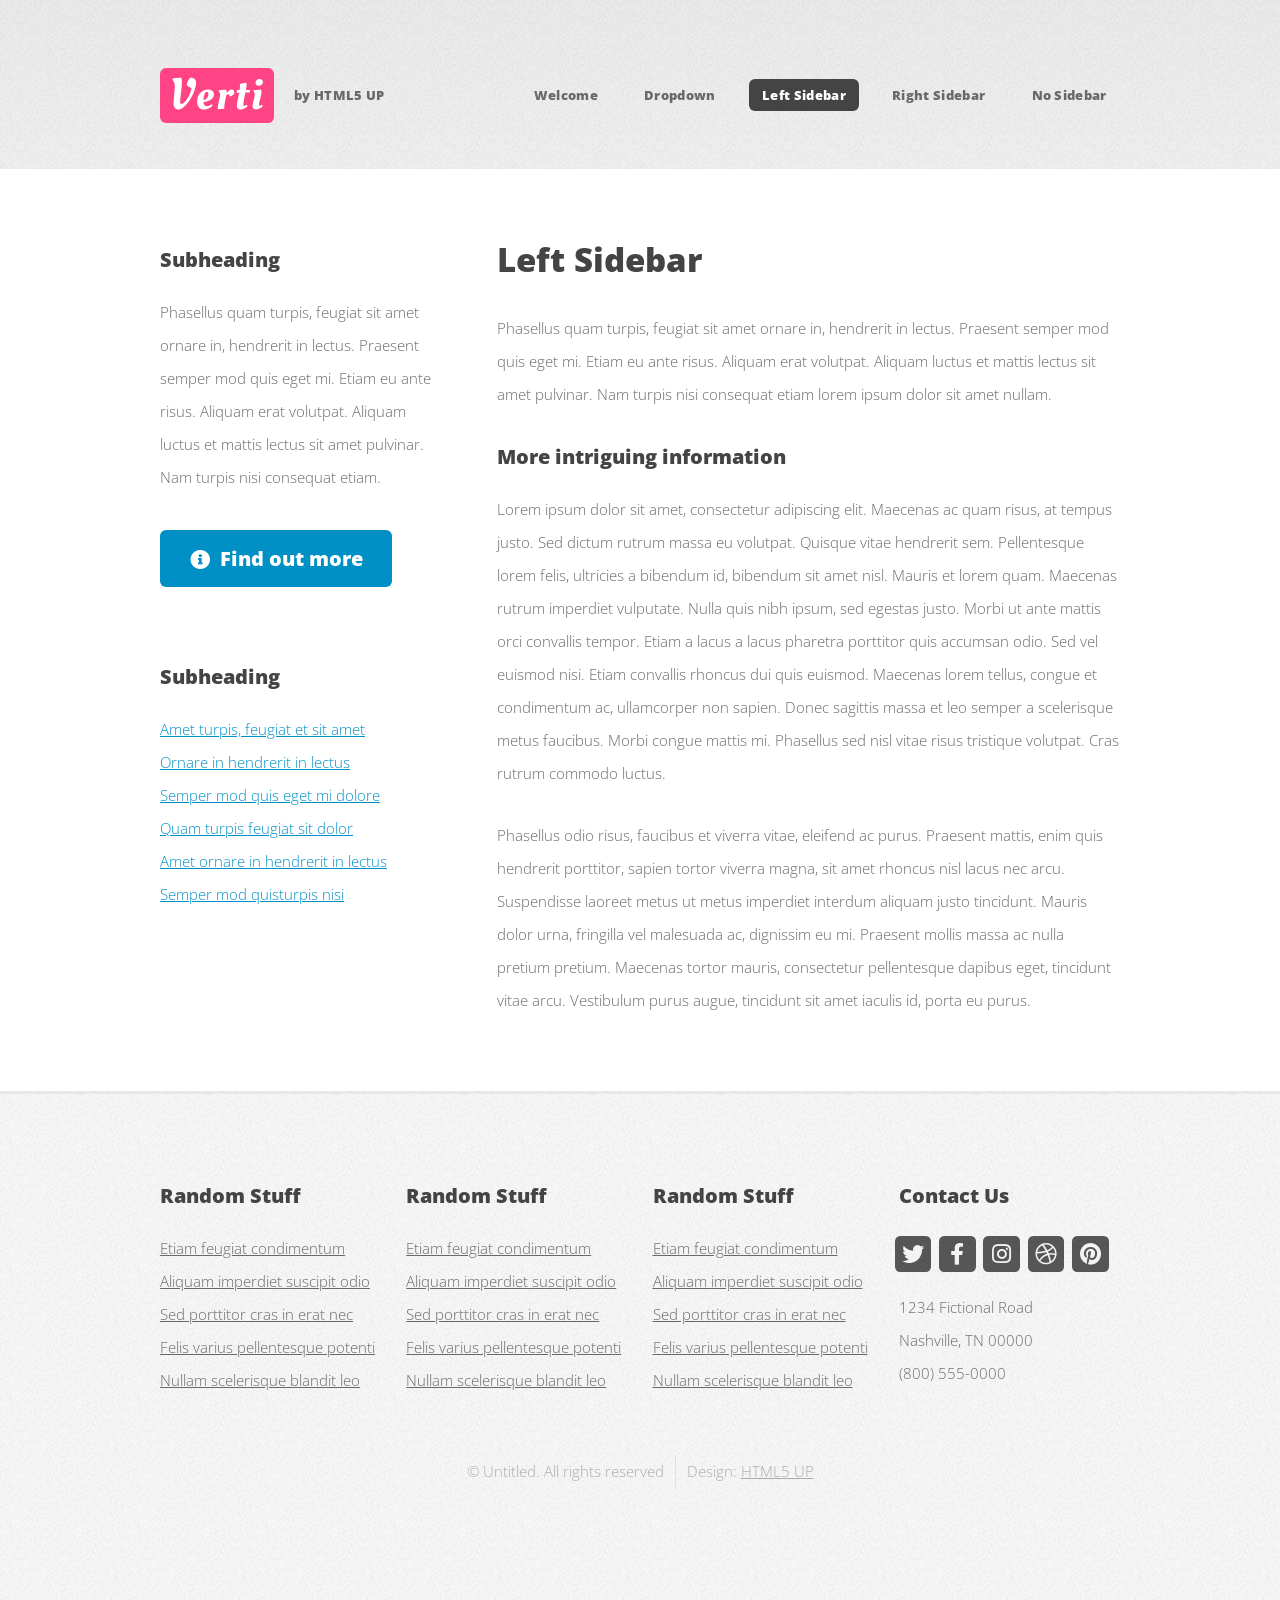
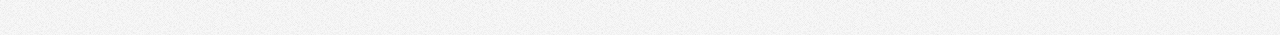
==== about-me.html @ d800db08 "Add files via upload" ====
<!DOCTYPE HTML>
<!--
	Verti by HTML5 UP
	html5up.net | @ajlkn
	Free for personal and commercial use under the CCA 3.0 license (html5up.net/license)
-->
<html>
	<head>
		<title>Verti by HTML5 UP</title>
		<meta charset="utf-8" />
		<meta name="viewport" content="width=device-width, initial-scale=1, user-scalable=no" />
		<link rel="stylesheet" href="assets/css/main.css" />
	</head>
	<body class="is-preload left-sidebar">
		<div id="page-wrapper">

			<!-- Header -->
				<div id="header-wrapper">
					<header id="header" class="container">

						<!-- Logo -->
							<div id="logo">
								<h1><a href="index.html">Verti</a></h1>
								<span>by HTML5 UP</span>
							</div>

						<!-- Nav -->
							<nav id="nav">
								<ul>
									<li><a href="index.html">Welcome</a></li>
									<li>
										<a href="#">Dropdown</a>
										<ul>
											<li><a href="#">Lorem ipsum dolor</a></li>
											<li><a href="#">Magna phasellus</a></li>
											<li>
												<a href="#">Phasellus consequat</a>
												<ul>
													<li><a href="#">Lorem ipsum dolor</a></li>
													<li><a href="#">Phasellus consequat</a></li>
													<li><a href="#">Magna phasellus</a></li>
													<li><a href="#">Etiam dolore nisl</a></li>
												</ul>
											</li>
											<li><a href="#">Veroeros feugiat</a></li>
										</ul>
									</li>
									<li class="current"><a href="left-sidebar.html">Left Sidebar</a></li>
									<li><a href="right-sidebar.html">Right Sidebar</a></li>
									<li><a href="no-sidebar.html">No Sidebar</a></li>
								</ul>
							</nav>

					</header>
				</div>

			<!-- Main -->
				<div id="main-wrapper">
					<div class="container">
						<div class="row gtr-200">
							<div class="col-4 col-12-medium">
								<div id="sidebar">

									<!-- Sidebar -->
										<section>
											<h3>Subheading</h3>
											<p>Phasellus quam turpis, feugiat sit amet ornare in, hendrerit in lectus.
											Praesent semper mod quis eget mi. Etiam eu ante risus. Aliquam erat volutpat.
											Aliquam luctus et mattis lectus sit amet pulvinar. Nam turpis nisi
											consequat etiam.</p>
											<footer>
												<a href="#" class="button icon solid fa-info-circle">Find out more</a>
											</footer>
										</section>

										<section>
											<h3>Subheading</h3>
											<ul class="style2">
												<li><a href="#">Amet turpis, feugiat et sit amet</a></li>
												<li><a href="#">Ornare in hendrerit in lectus</a></li>
												<li><a href="#">Semper mod quis eget mi dolore</a></li>
												<li><a href="#">Quam turpis feugiat sit dolor</a></li>
												<li><a href="#">Amet ornare in hendrerit in lectus</a></li>
												<li><a href="#">Semper mod quisturpis nisi</a></li>
											</ul>
										</section>

								</div>
							</div>
							<div class="col-8 col-12-medium imp-medium">
								<div id="content">

									<!-- Content -->
										<article>

											<h2>Left Sidebar</h2>

											<p>Phasellus quam turpis, feugiat sit amet ornare in, hendrerit in lectus.
											Praesent semper mod quis eget mi. Etiam eu ante risus. Aliquam erat volutpat.
											Aliquam luctus et mattis lectus sit amet pulvinar. Nam turpis nisi
											consequat etiam lorem ipsum dolor sit amet nullam.</p>

											<h3>More intriguing information</h3>
											<p>Lorem ipsum dolor sit amet, consectetur adipiscing elit. Maecenas ac quam risus, at tempus
											justo. Sed dictum rutrum massa eu volutpat. Quisque vitae hendrerit sem. Pellentesque lorem felis,
											ultricies a bibendum id, bibendum sit amet nisl. Mauris et lorem quam. Maecenas rutrum imperdiet
											vulputate. Nulla quis nibh ipsum, sed egestas justo. Morbi ut ante mattis orci convallis tempor.
											Etiam a lacus a lacus pharetra porttitor quis accumsan odio. Sed vel euismod nisi. Etiam convallis
											rhoncus dui quis euismod. Maecenas lorem tellus, congue et condimentum ac, ullamcorper non sapien.
											Donec sagittis massa et leo semper a scelerisque metus faucibus. Morbi congue mattis mi.
											Phasellus sed nisl vitae risus tristique volutpat. Cras rutrum commodo luctus.</p>

											<p>Phasellus odio risus, faucibus et viverra vitae, eleifend ac purus. Praesent mattis, enim
											quis hendrerit porttitor, sapien tortor viverra magna, sit amet rhoncus nisl lacus nec arcu.
											Suspendisse laoreet metus ut metus imperdiet interdum aliquam justo tincidunt. Mauris dolor urna,
											fringilla vel malesuada ac, dignissim eu mi. Praesent mollis massa ac nulla pretium pretium.
											Maecenas tortor mauris, consectetur pellentesque dapibus eget, tincidunt vitae arcu.
											Vestibulum purus augue, tincidunt sit amet iaculis id, porta eu purus.</p>

										</article>

								</div>
							</div>
						</div>
					</div>
				</div>

			<!-- Footer -->
				<div id="footer-wrapper">
					<footer id="footer" class="container">
						<div class="row">
							<div class="col-3 col-6-medium col-12-small">

								<!-- Links -->
									<section class="widget links">
										<h3>Random Stuff</h3>
										<ul class="style2">
											<li><a href="#">Etiam feugiat condimentum</a></li>
											<li><a href="#">Aliquam imperdiet suscipit odio</a></li>
											<li><a href="#">Sed porttitor cras in erat nec</a></li>
											<li><a href="#">Felis varius pellentesque potenti</a></li>
											<li><a href="#">Nullam scelerisque blandit leo</a></li>
										</ul>
									</section>

							</div>
							<div class="col-3 col-6-medium col-12-small">

								<!-- Links -->
									<section class="widget links">
										<h3>Random Stuff</h3>
										<ul class="style2">
											<li><a href="#">Etiam feugiat condimentum</a></li>
											<li><a href="#">Aliquam imperdiet suscipit odio</a></li>
											<li><a href="#">Sed porttitor cras in erat nec</a></li>
											<li><a href="#">Felis varius pellentesque potenti</a></li>
											<li><a href="#">Nullam scelerisque blandit leo</a></li>
										</ul>
									</section>

							</div>
							<div class="col-3 col-6-medium col-12-small">

								<!-- Links -->
									<section class="widget links">
										<h3>Random Stuff</h3>
										<ul class="style2">
											<li><a href="#">Etiam feugiat condimentum</a></li>
											<li><a href="#">Aliquam imperdiet suscipit odio</a></li>
											<li><a href="#">Sed porttitor cras in erat nec</a></li>
											<li><a href="#">Felis varius pellentesque potenti</a></li>
											<li><a href="#">Nullam scelerisque blandit leo</a></li>
										</ul>
									</section>

							</div>
							<div class="col-3 col-6-medium col-12-small">

								<!-- Contact -->
									<section class="widget contact">
										<h3>Contact Us</h3>
										<ul>
											<li><a href="#" class="icon brands fa-twitter"><span class="label">Twitter</span></a></li>
											<li><a href="#" class="icon brands fa-facebook-f"><span class="label">Facebook</span></a></li>
											<li><a href="#" class="icon brands fa-instagram"><span class="label">Instagram</span></a></li>
											<li><a href="#" class="icon brands fa-dribbble"><span class="label">Dribbble</span></a></li>
											<li><a href="#" class="icon brands fa-pinterest"><span class="label">Pinterest</span></a></li>
										</ul>
										<p>1234 Fictional Road<br />
										Nashville, TN 00000<br />
										(800) 555-0000</p>
									</section>

							</div>
						</div>
						<div class="row">
							<div class="col-12">
								<div id="copyright">
									<ul class="menu">
										<li>&copy; Untitled. All rights reserved</li><li>Design: <a href="http://html5up.net">HTML5 UP</a></li>
									</ul>
								</div>
							</div>
						</div>
					</footer>
				</div>

			</div>

		<!-- Scripts -->

			<script src="assets/js/jquery.min.js"></script>
			<script src="assets/js/jquery.dropotron.min.js"></script>
			<script src="assets/js/browser.min.js"></script>
			<script src="assets/js/breakpoints.min.js"></script>
			<script src="assets/js/util.js"></script>
			<script src="assets/js/main.js"></script>

	</body>
</html>
---- assets/css/main.css ----
@import url("fontawesome-all.min.css");
@import url("https://fonts.googleapis.com/css?family=Oleo+Script:400|Open+Sans:300,300italic,600,600italic,800");

/*
	Verti by HTML5 UP
	html5up.net | @ajlkn
	Free for personal and commercial use under the CCA 3.0 license (html5up.net/license)
*/

html, body, div, span, applet, object,
iframe, h1, h2, h3, h4, h5, h6, p, blockquote,
pre, a, abbr, acronym, address, big, cite,
code, del, dfn, em, img, ins, kbd, q, s, samp,
small, strike, strong, sub, sup, tt, var, b,
u, i, center, dl, dt, dd, ol, ul, li, fieldset,
form, label, legend, table, caption, tbody,
tfoot, thead, tr, th, td, article, aside,
canvas, details, embed, figure, figcaption,
footer, header, hgroup, menu, nav, output, ruby,
section, summary, time, mark, audio, video {
	margin: 0;
	padding: 0;
	border: 0;
	font-size: 100%;
	font: inherit;
	vertical-align: baseline;}

article, aside, details, figcaption, figure,
footer, header, hgroup, menu, nav, section {
	display: block;}

body {
	line-height: 1;
}

ol, ul {
	list-style: none;
}

blockquote, q {
	quotes: none;
}

	blockquote:before, blockquote:after, q:before, q:after {
		content: '';
		content: none;
	}

table {
	border-collapse: collapse;
	border-spacing: 0;
}

body {
	-webkit-text-size-adjust: none;
}

mark {
	background-color: transparent;
	color: inherit;
}

input::-moz-focus-inner {
	border: 0;
	padding: 0;
}

input, select, textarea {
	-moz-appearance: none;
	-webkit-appearance: none;
	-ms-appearance: none;
	appearance: none;
}

/* Basic */

	@-ms-viewport {
		width: device-width;
	}

	html {
		box-sizing: border-box;
	}

	*, *:before, *:after {
		box-sizing: inherit;
	}

	body {
		background-image: -moz-linear-gradient(top, rgba(0, 0, 0, 0.05), rgba(0, 0, 0, 0)), url("images/bg01.png");
		background-image: -webkit-linear-gradient(top, rgba(0, 0, 0, 0.05), rgba(0, 0, 0, 0)), url("images/bg01.png");
		background-image: -ms-linear-gradient(top, rgba(0, 0, 0, 0.05), rgba(0, 0, 0, 0)), url("images/bg01.png");
		background-image: linear-gradient(top, rgba(0, 0, 0, 0.05), rgba(0, 0, 0, 0)), url("images/bg01.png");
		background-color: #f7f7f7;
		background-position: top left, top left;
		background-repeat: repeat-x, repeat;
		background-size: 100% 30em, auto;
		font-family: 'Open Sans', sans-serif;
		font-size: 13pt;
		color: #696969;
		font-weight: 300;
		line-height: 2.25em;
	}

		body.is-preload *, body.is-preload *:before, body.is-preload *:after {
			-moz-animation: none !important;
			-webkit-animation: none !important;
			-ms-animation: none !important;
			animation: none !important;
			-moz-transition: none !important;
			-webkit-transition: none !important;
			-ms-transition: none !important;
			transition: none !important;
		}

	input, select, textarea {
		font-family: 'Open Sans', sans-serif;
		font-size: 13pt;
		color: #696969;
		font-weight: 300;
		line-height: 2.25em;
	}

	a {
		color: #0090c5;
		text-decoration: underline;
	}

		a:hover {
			text-decoration: none;
		}

	h1, h2, h3, h4, h5, h6 {
		color: #444;
		font-weight: 800;
	}

		h1 a, h2 a, h3 a, h4 a, h5 a, h6 a {
			color: inherit;
			text-decoration: none;
			outline: 0;
		}

	h2 {
		font-size: 2.25em;
		margin: 0 0 1.1em 0;
		line-height: 1em;
	}

	h3 {
		font-size: 1.35em;
		margin: 0 0 1em 0;
	}

	b, strong {
		font-weight: 600;
		color: #444;
	}

	i, em {
		font-style: italic;
	}

	br.clear {
		clear: both;
	}

	sub {
		position: relative;
		top: 0.5em;
		font-size: 0.8em;
	}

	sup {
		position: relative;
		top: -0.5em;
		font-size: 0.8em;
	}

	hr {
		border: 0;
		border-top: solid 1px #eee;
	}

	blockquote {
		border-left: solid 0.5em #eee;
		padding: 1em 0 1em 2em;
		font-style: italic;
	}

	p, ul, ol, dl, table {
		margin-bottom: 2em;
	}

/* Container */

	.container {
		margin: 0 auto;
		max-width: 100%;
		width: 1400px;
	}

		@media screen and (max-width: 1680px) {

			.container {
				width: 1200px;
			}

		}

		@media screen and (max-width: 1280px) {

			.container {
				width: 960px;
			}

		}

		@media screen and (max-width: 980px) {

			.container {
				width: 90%;
			}

		}

		@media screen and (max-width: 736px) {

			.container {
				width: 100%;
			}

		}

/* Row */

	.row {
		display: flex;
		flex-wrap: wrap;
		box-sizing: border-box;
		align-items: stretch;
	}

		.row > * {
			box-sizing: border-box;
		}

		.row.gtr-uniform > * > :last-child {
			margin-bottom: 0;
		}

		.row.aln-left {
			justify-content: flex-start;
		}

		.row.aln-center {
			justify-content: center;
		}

		.row.aln-right {
			justify-content: flex-end;
		}

		.row.aln-top {
			align-items: flex-start;
		}

		.row.aln-middle {
			align-items: center;
		}

		.row.aln-bottom {
			align-items: flex-end;
		}

		.row > .imp {
			order: -1;
		}

		.row > .col-1 {
			width: 8.33333%;
		}

		.row > .off-1 {
			margin-left: 8.33333%;
		}

		.row > .col-2 {
			width: 16.66667%;
		}

		.row > .off-2 {
			margin-left: 16.66667%;
		}

		.row > .col-3 {
			width: 25%;
		}

		.row > .off-3 {
			margin-left: 25%;
		}

		.row > .col-4 {
			width: 33.33333%;
		}

		.row > .off-4 {
			margin-left: 33.33333%;
		}

		.row > .col-5 {
			width: 41.66667%;
		}

		.row > .off-5 {
			margin-left: 41.66667%;
		}

		.row > .col-6 {
			width: 50%;
		}

		.row > .off-6 {
			margin-left: 50%;
		}

		.row > .col-7 {
			width: 58.33333%;
		}

		.row > .off-7 {
			margin-left: 58.33333%;
		}

		.row > .col-8 {
			width: 66.66667%;
		}

		.row > .off-8 {
			margin-left: 66.66667%;
		}

		.row > .col-9 {
			width: 75%;
		}

		.row > .off-9 {
			margin-left: 75%;
		}

		.row > .col-10 {
			width: 83.33333%;
		}

		.row > .off-10 {
			margin-left: 83.33333%;
		}

		.row > .col-11 {
			width: 91.66667%;
		}

		.row > .off-11 {
			margin-left: 91.66667%;
		}

		.row > .col-12 {
			width: 100%;
		}

		.row > .off-12 {
			margin-left: 100%;
		}

		.row.gtr-0 {
			margin-top: 0px;
			margin-left: 0px;
		}

			.row.gtr-0 > * {
				padding: 0px 0 0 0px;
			}

			.row.gtr-0.gtr-uniform {
				margin-top: 0px;
			}

				.row.gtr-0.gtr-uniform > * {
					padding-top: 0px;
				}

		.row.gtr-25 {
			margin-top: -10px;
			margin-left: -10px;
		}

			.row.gtr-25 > * {
				padding: 10px 0 0 10px;
			}

			.row.gtr-25.gtr-uniform {
				margin-top: -10px;
			}

				.row.gtr-25.gtr-uniform > * {
					padding-top: 10px;
				}

		.row.gtr-50 {
			margin-top: -20px;
			margin-left: -20px;
		}

			.row.gtr-50 > * {
				padding: 20px 0 0 20px;
			}

			.row.gtr-50.gtr-uniform {
				margin-top: -20px;
			}

				.row.gtr-50.gtr-uniform > * {
					padding-top: 20px;
				}

		.row {
			margin-top: -40px;
			margin-left: -40px;
		}

			.row > * {
				padding: 40px 0 0 40px;
			}

			.row.gtr-uniform {
				margin-top: -40px;
			}

				.row.gtr-uniform > * {
					padding-top: 40px;
				}

		.row.gtr-150 {
			margin-top: -60px;
			margin-left: -60px;
		}

			.row.gtr-150 > * {
				padding: 60px 0 0 60px;
			}

			.row.gtr-150.gtr-uniform {
				margin-top: -60px;
			}

				.row.gtr-150.gtr-uniform > * {
					padding-top: 60px;
				}

		.row.gtr-200 {
			margin-top: -80px;
			margin-left: -80px;
		}

			.row.gtr-200 > * {
				padding: 80px 0 0 80px;
			}

			.row.gtr-200.gtr-uniform {
				margin-top: -80px;
			}

				.row.gtr-200.gtr-uniform > * {
					padding-top: 80px;
				}

		@media screen and (max-width: 1680px) {

			.row {
				display: flex;
				flex-wrap: wrap;
				box-sizing: border-box;
				align-items: stretch;
			}

				.row > * {
					box-sizing: border-box;
				}

				.row.gtr-uniform > * > :last-child {
					margin-bottom: 0;
				}

				.row.aln-left {
					justify-content: flex-start;
				}

				.row.aln-center {
					justify-content: center;
				}

				.row.aln-right {
					justify-content: flex-end;
				}

				.row.aln-top {
					align-items: flex-start;
				}

				.row.aln-middle {
					align-items: center;
				}

				.row.aln-bottom {
					align-items: flex-end;
				}

				.row > .imp-xlarge {
					order: -1;
				}

				.row > .col-1-xlarge {
					width: 8.33333%;
				}

				.row > .off-1-xlarge {
					margin-left: 8.33333%;
				}

				.row > .col-2-xlarge {
					width: 16.66667%;
				}

				.row > .off-2-xlarge {
					margin-left: 16.66667%;
				}

				.row > .col-3-xlarge {
					width: 25%;
				}

				.row > .off-3-xlarge {
					margin-left: 25%;
				}

				.row > .col-4-xlarge {
					width: 33.33333%;
				}

				.row > .off-4-xlarge {
					margin-left: 33.33333%;
				}

				.row > .col-5-xlarge {
					width: 41.66667%;
				}

				.row > .off-5-xlarge {
					margin-left: 41.66667%;
				}

				.row > .col-6-xlarge {
					width: 50%;
				}

				.row > .off-6-xlarge {
					margin-left: 50%;
				}

				.row > .col-7-xlarge {
					width: 58.33333%;
				}

				.row > .off-7-xlarge {
					margin-left: 58.33333%;
				}

				.row > .col-8-xlarge {
					width: 66.66667%;
				}

				.row > .off-8-xlarge {
					margin-left: 66.66667%;
				}

				.row > .col-9-xlarge {
					width: 75%;
				}

				.row > .off-9-xlarge {
					margin-left: 75%;
				}

				.row > .col-10-xlarge {
					width: 83.33333%;
				}

				.row > .off-10-xlarge {
					margin-left: 83.33333%;
				}

				.row > .col-11-xlarge {
					width: 91.66667%;
				}

				.row > .off-11-xlarge {
					margin-left: 91.66667%;
				}

				.row > .col-12-xlarge {
					width: 100%;
				}

				.row > .off-12-xlarge {
					margin-left: 100%;
				}

				.row.gtr-0 {
					margin-top: 0px;
					margin-left: 0px;
				}

					.row.gtr-0 > * {
						padding: 0px 0 0 0px;
					}

					.row.gtr-0.gtr-uniform {
						margin-top: 0px;
					}

						.row.gtr-0.gtr-uniform > * {
							padding-top: 0px;
						}

				.row.gtr-25 {
					margin-top: -10px;
					margin-left: -10px;
				}

					.row.gtr-25 > * {
						padding: 10px 0 0 10px;
					}

					.row.gtr-25.gtr-uniform {
						margin-top: -10px;
					}

						.row.gtr-25.gtr-uniform > * {
							padding-top: 10px;
						}

				.row.gtr-50 {
					margin-top: -20px;
					margin-left: -20px;
				}

					.row.gtr-50 > * {
						padding: 20px 0 0 20px;
					}

					.row.gtr-50.gtr-uniform {
						margin-top: -20px;
					}

						.row.gtr-50.gtr-uniform > * {
							padding-top: 20px;
						}

				.row {
					margin-top: -40px;
					margin-left: -40px;
				}

					.row > * {
						padding: 40px 0 0 40px;
					}

					.row.gtr-uniform {
						margin-top: -40px;
					}

						.row.gtr-uniform > * {
							padding-top: 40px;
						}

				.row.gtr-150 {
					margin-top: -60px;
					margin-left: -60px;
				}

					.row.gtr-150 > * {
						padding: 60px 0 0 60px;
					}

					.row.gtr-150.gtr-uniform {
						margin-top: -60px;
					}

						.row.gtr-150.gtr-uniform > * {
							padding-top: 60px;
						}

				.row.gtr-200 {
					margin-top: -80px;
					margin-left: -80px;
				}

					.row.gtr-200 > * {
						padding: 80px 0 0 80px;
					}

					.row.gtr-200.gtr-uniform {
						margin-top: -80px;
					}

						.row.gtr-200.gtr-uniform > * {
							padding-top: 80px;
						}

		}

		@media screen and (max-width: 1280px) {

			.row {
				display: flex;
				flex-wrap: wrap;
				box-sizing: border-box;
				align-items: stretch;
			}

				.row > * {
					box-sizing: border-box;
				}

				.row.gtr-uniform > * > :last-child {
					margin-bottom: 0;
				}

				.row.aln-left {
					justify-content: flex-start;
				}

				.row.aln-center {
					justify-content: center;
				}

				.row.aln-right {
					justify-content: flex-end;
				}

				.row.aln-top {
					align-items: flex-start;
				}

				.row.aln-middle {
					align-items: center;
				}

				.row.aln-bottom {
					align-items: flex-end;
				}

				.row > .imp-large {
					order: -1;
				}

				.row > .col-1-large {
					width: 8.33333%;
				}

				.row > .off-1-large {
					margin-left: 8.33333%;
				}

				.row > .col-2-large {
					width: 16.66667%;
				}

				.row > .off-2-large {
					margin-left: 16.66667%;
				}

				.row > .col-3-large {
					width: 25%;
				}

				.row > .off-3-large {
					margin-left: 25%;
				}

				.row > .col-4-large {
					width: 33.33333%;
				}

				.row > .off-4-large {
					margin-left: 33.33333%;
				}

				.row > .col-5-large {
					width: 41.66667%;
				}

				.row > .off-5-large {
					margin-left: 41.66667%;
				}

				.row > .col-6-large {
					width: 50%;
				}

				.row > .off-6-large {
					margin-left: 50%;
				}

				.row > .col-7-large {
					width: 58.33333%;
				}

				.row > .off-7-large {
					margin-left: 58.33333%;
				}

				.row > .col-8-large {
					width: 66.66667%;
				}

				.row > .off-8-large {
					margin-left: 66.66667%;
				}

				.row > .col-9-large {
					width: 75%;
				}

				.row > .off-9-large {
					margin-left: 75%;
				}

				.row > .col-10-large {
					width: 83.33333%;
				}

				.row > .off-10-large {
					margin-left: 83.33333%;
				}

				.row > .col-11-large {
					width: 91.66667%;
				}

				.row > .off-11-large {
					margin-left: 91.66667%;
				}

				.row > .col-12-large {
					width: 100%;
				}

				.row > .off-12-large {
					margin-left: 100%;
				}

				.row.gtr-0 {
					margin-top: 0px;
					margin-left: 0px;
				}

					.row.gtr-0 > * {
						padding: 0px 0 0 0px;
					}

					.row.gtr-0.gtr-uniform {
						margin-top: 0px;
					}

						.row.gtr-0.gtr-uniform > * {
							padding-top: 0px;
						}

				.row.gtr-25 {
					margin-top: -6.25px;
					margin-left: -6.25px;
				}

					.row.gtr-25 > * {
						padding: 6.25px 0 0 6.25px;
					}

					.row.gtr-25.gtr-uniform {
						margin-top: -6.25px;
					}

						.row.gtr-25.gtr-uniform > * {
							padding-top: 6.25px;
						}

				.row.gtr-50 {
					margin-top: -12.5px;
					margin-left: -12.5px;
				}

					.row.gtr-50 > * {
						padding: 12.5px 0 0 12.5px;
					}

					.row.gtr-50.gtr-uniform {
						margin-top: -12.5px;
					}

						.row.gtr-50.gtr-uniform > * {
							padding-top: 12.5px;
						}

				.row {
					margin-top: -25px;
					margin-left: -25px;
				}

					.row > * {
						padding: 25px 0 0 25px;
					}

					.row.gtr-uniform {
						margin-top: -25px;
					}

						.row.gtr-uniform > * {
							padding-top: 25px;
						}

				.row.gtr-150 {
					margin-top: -37.5px;
					margin-left: -37.5px;
				}

					.row.gtr-150 > * {
						padding: 37.5px 0 0 37.5px;
					}

					.row.gtr-150.gtr-uniform {
						margin-top: -37.5px;
					}

						.row.gtr-150.gtr-uniform > * {
							padding-top: 37.5px;
						}

				.row.gtr-200 {
					margin-top: -50px;
					margin-left: -50px;
				}

					.row.gtr-200 > * {
						padding: 50px 0 0 50px;
					}

					.row.gtr-200.gtr-uniform {
						margin-top: -50px;
					}

						.row.gtr-200.gtr-uniform > * {
							padding-top: 50px;
						}

		}

		@media screen and (max-width: 980px) {

			.row {
				display: flex;
				flex-wrap: wrap;
				box-sizing: border-box;
				align-items: stretch;
			}

				.row > * {
					box-sizing: border-box;
				}

				.row.gtr-uniform > * > :last-child {
					margin-bottom: 0;
				}

				.row.aln-left {
					justify-content: flex-start;
				}

				.row.aln-center {
					justify-content: center;
				}

				.row.aln-right {
					justify-content: flex-end;
				}

				.row.aln-top {
					align-items: flex-start;
				}

				.row.aln-middle {
					align-items: center;
				}

				.row.aln-bottom {
					align-items: flex-end;
				}

				.row > .imp-medium {
					order: -1;
				}

				.row > .col-1-medium {
					width: 8.33333%;
				}

				.row > .off-1-medium {
					margin-left: 8.33333%;
				}

				.row > .col-2-medium {
					width: 16.66667%;
				}

				.row > .off-2-medium {
					margin-left: 16.66667%;
				}

				.row > .col-3-medium {
					width: 25%;
				}

				.row > .off-3-medium {
					margin-left: 25%;
				}

				.row > .col-4-medium {
					width: 33.33333%;
				}

				.row > .off-4-medium {
					margin-left: 33.33333%;
				}

				.row > .col-5-medium {
					width: 41.66667%;
				}

				.row > .off-5-medium {
					margin-left: 41.66667%;
				}

				.row > .col-6-medium {
					width: 50%;
				}

				.row > .off-6-medium {
					margin-left: 50%;
				}

				.row > .col-7-medium {
					width: 58.33333%;
				}

				.row > .off-7-medium {
					margin-left: 58.33333%;
				}

				.row > .col-8-medium {
					width: 66.66667%;
				}

				.row > .off-8-medium {
					margin-left: 66.66667%;
				}

				.row > .col-9-medium {
					width: 75%;
				}

				.row > .off-9-medium {
					margin-left: 75%;
				}

				.row > .col-10-medium {
					width: 83.33333%;
				}

				.row > .off-10-medium {
					margin-left: 83.33333%;
				}

				.row > .col-11-medium {
					width: 91.66667%;
				}

				.row > .off-11-medium {
					margin-left: 91.66667%;
				}

				.row > .col-12-medium {
					width: 100%;
				}

				.row > .off-12-medium {
					margin-left: 100%;
				}

				.row.gtr-0 {
					margin-top: 0px;
					margin-left: 0px;
				}

					.row.gtr-0 > * {
						padding: 0px 0 0 0px;
					}

					.row.gtr-0.gtr-uniform {
						margin-top: 0px;
					}

						.row.gtr-0.gtr-uniform > * {
							padding-top: 0px;
						}

				.row.gtr-25 {
					margin-top: -6.25px;
					margin-left: -6.25px;
				}

					.row.gtr-25 > * {
						padding: 6.25px 0 0 6.25px;
					}

					.row.gtr-25.gtr-uniform {
						margin-top: -6.25px;
					}

						.row.gtr-25.gtr-uniform > * {
							padding-top: 6.25px;
						}

				.row.gtr-50 {
					margin-top: -12.5px;
					margin-left: -12.5px;
				}

					.row.gtr-50 > * {
						padding: 12.5px 0 0 12.5px;
					}

					.row.gtr-50.gtr-uniform {
						margin-top: -12.5px;
					}

						.row.gtr-50.gtr-uniform > * {
							padding-top: 12.5px;
						}

				.row {
					margin-top: -25px;
					margin-left: -25px;
				}

					.row > * {
						padding: 25px 0 0 25px;
					}

					.row.gtr-uniform {
						margin-top: -25px;
					}

						.row.gtr-uniform > * {
							padding-top: 25px;
						}

				.row.gtr-150 {
					margin-top: -37.5px;
					margin-left: -37.5px;
				}

					.row.gtr-150 > * {
						padding: 37.5px 0 0 37.5px;
					}

					.row.gtr-150.gtr-uniform {
						margin-top: -37.5px;
					}

						.row.gtr-150.gtr-uniform > * {
							padding-top: 37.5px;
						}

				.row.gtr-200 {
					margin-top: -50px;
					margin-left: -50px;
				}

					.row.gtr-200 > * {
						padding: 50px 0 0 50px;
					}

					.row.gtr-200.gtr-uniform {
						margin-top: -50px;
					}

						.row.gtr-200.gtr-uniform > * {
							padding-top: 50px;
						}

		}

		@media screen and (max-width: 736px) {

			.row {
				display: flex;
				flex-wrap: wrap;
				box-sizing: border-box;
				align-items: stretch;
			}

				.row > * {
					box-sizing: border-box;
				}

				.row.gtr-uniform > * > :last-child {
					margin-bottom: 0;
				}

				.row.aln-left {
					justify-content: flex-start;
				}

				.row.aln-center {
					justify-content: center;
				}

				.row.aln-right {
					justify-content: flex-end;
				}

				.row.aln-top {
					align-items: flex-start;
				}

				.row.aln-middle {
					align-items: center;
				}

				.row.aln-bottom {
					align-items: flex-end;
				}

				.row > .imp-small {
					order: -1;
				}

				.row > .col-1-small {
					width: 8.33333%;
				}

				.row > .off-1-small {
					margin-left: 8.33333%;
				}

				.row > .col-2-small {
					width: 16.66667%;
				}

				.row > .off-2-small {
					margin-left: 16.66667%;
				}

				.row > .col-3-small {
					width: 25%;
				}

				.row > .off-3-small {
					margin-left: 25%;
				}

				.row > .col-4-small {
					width: 33.33333%;
				}

				.row > .off-4-small {
					margin-left: 33.33333%;
				}

				.row > .col-5-small {
					width: 41.66667%;
				}

				.row > .off-5-small {
					margin-left: 41.66667%;
				}

				.row > .col-6-small {
					width: 50%;
				}

				.row > .off-6-small {
					margin-left: 50%;
				}

				.row > .col-7-small {
					width: 58.33333%;
				}

				.row > .off-7-small {
					margin-left: 58.33333%;
				}

				.row > .col-8-small {
					width: 66.66667%;
				}

				.row > .off-8-small {
					margin-left: 66.66667%;
				}

				.row > .col-9-small {
					width: 75%;
				}

				.row > .off-9-small {
					margin-left: 75%;
				}

				.row > .col-10-small {
					width: 83.33333%;
				}

				.row > .off-10-small {
					margin-left: 83.33333%;
				}

				.row > .col-11-small {
					width: 91.66667%;
				}

				.row > .off-11-small {
					margin-left: 91.66667%;
				}

				.row > .col-12-small {
					width: 100%;
				}

				.row > .off-12-small {
					margin-left: 100%;
				}

				.row.gtr-0 {
					margin-top: 0px;
					margin-left: 0px;
				}

					.row.gtr-0 > * {
						padding: 0px 0 0 0px;
					}

					.row.gtr-0.gtr-uniform {
						margin-top: 0px;
					}

						.row.gtr-0.gtr-uniform > * {
							padding-top: 0px;
						}

				.row.gtr-25 {
					margin-top: -5px;
					margin-left: -5px;
				}

					.row.gtr-25 > * {
						padding: 5px 0 0 5px;
					}

					.row.gtr-25.gtr-uniform {
						margin-top: -5px;
					}

						.row.gtr-25.gtr-uniform > * {
							padding-top: 5px;
						}

				.row.gtr-50 {
					margin-top: -10px;
					margin-left: -10px;
				}

					.row.gtr-50 > * {
						padding: 10px 0 0 10px;
					}

					.row.gtr-50.gtr-uniform {
						margin-top: -10px;
					}

						.row.gtr-50.gtr-uniform > * {
							padding-top: 10px;
						}

				.row {
					margin-top: -20px;
					margin-left: -20px;
				}

					.row > * {
						padding: 20px 0 0 20px;
					}

					.row.gtr-uniform {
						margin-top: -20px;
					}

						.row.gtr-uniform > * {
							padding-top: 20px;
						}

				.row.gtr-150 {
					margin-top: -30px;
					margin-left: -30px;
				}

					.row.gtr-150 > * {
						padding: 30px 0 0 30px;
					}

					.row.gtr-150.gtr-uniform {
						margin-top: -30px;
					}

						.row.gtr-150.gtr-uniform > * {
							padding-top: 30px;
						}

				.row.gtr-200 {
					margin-top: -40px;
					margin-left: -40px;
				}

					.row.gtr-200 > * {
						padding: 40px 0 0 40px;
					}

					.row.gtr-200.gtr-uniform {
						margin-top: -40px;
					}

						.row.gtr-200.gtr-uniform > * {
							padding-top: 40px;
						}

		}

/* Section/Article */

	section, article {
		margin-bottom: 5em;
	}

	section > :last-child,
	article > :last-child,
	section:last-child,
	article:last-child {
		margin-bottom: 0;
	}

	header {
		margin: 0 0 2em 0;
	}

		header h2, header h3 {
			margin: 0 0 0.25em 0;
		}

		header p {
			margin: 0;
		}

	footer {
		margin: 2.5em 0 0 0;
	}

/* Forms */

	form label {
		display: block;
		font-weight: 800;
		margin: 0 0 1em 0;
		font-size: 0.8em;
		color: #444;
	}

	form input[type="text"],
	form input[type="email"],
	form input[type="password"],
	form select,
	form textarea {
		-webkit-appearance: none;
		display: block;
		width: 100%;
		border-radius: 8px;
		border: solid 1px #eee;
	}

		form input[type="text"]:focus,
		form input[type="email"]:focus,
		form input[type="password"]:focus,
		form select:focus,
		form textarea:focus {
			border-color: #0090c5;
		}

	form input[type="text"],
	form input[type="email"],
	form input[type="password"] {
		line-height: 3em;
		padding: 0 1em;
	}

	form select {
		line-height: 3em;
		padding: 0 1em;
	}

	form textarea {
		min-height: 9em;
		padding: 1em;
	}

	form ::-webkit-input-placeholder {
		color: #555 !important;
	}

	form :-moz-placeholder {
		color: #555 !important;
	}

	form ::-moz-placeholder {
		color: #555 !important;
	}

	form :-ms-input-placeholder {
		color: #555 !important;
	}

	form ::-moz-focus-inner {
		border: 0;
	}

/* Tables */

	table {
		width: 100%;
	}

		table tr {
			border-top: solid 1px #eee;
		}

			table tr:first-child {
				border-top: 0;
			}

		table td {
			padding: 0.5em 1em 0.5em 1em;
		}

		table th {
			text-align: left;
			padding: 0.5em 1em 0.5em 1em;
			font-weight: 800;
			margin: 0 0 1em 0;
		}

		table thead {
			background: #404248;
			color: #fff;
		}

/* Image */

	.image {
		display: inline-block;
		outline: 0;
	}

		.image img {
			display: block;
			width: 100%;
			border-radius: 8px;
		}

		.image.fit {
			display: block;
			width: 100%;
		}

		.image.featured {
			display: block;
			width: 100%;
			margin: 0 0 2.5em 0;
		}

		.image.left {
			float: left;
			margin: 0 2em 2em 0;
		}

		.image.centered {
			display: block;
			margin: 0 0 2.5em 0;
		}

			.image.centered img {
				margin: 0 auto;
				width: auto;
			}

/* Button */

	input[type="button"],
	input[type="submit"],
	input[type="reset"],
	button,
	.button {
		-moz-transition: background-color .25s ease-in-out;
		-webkit-transition: background-color .25s ease-in-out;
		-ms-transition: background-color .25s ease-in-out;
		transition: background-color .25s ease-in-out;
		-webkit-appearance: none;
		position: relative;
		display: inline-block;
		background: #0090c5;
		color: #fff;
		text-decoration: none;
		border-radius: 6px;
		font-weight: 800;
		outline: 0;
		border: 0;
		cursor: pointer;
		font-size: 1.35em;
		padding: 0.6em 1.5em;
	}

		input[type="button"].icon:before,
		input[type="submit"].icon:before,
		input[type="reset"].icon:before,
		button.icon:before,
		.button.icon:before {
			position: relative;
			margin-right: 0.5em;
			top: 0.05em;
		}

		input[type="button"]:hover,
		input[type="submit"]:hover,
		input[type="reset"]:hover,
		button:hover,
		.button:hover {
			background: #10a0d5;
		}

		input[type="button"]:active,
		input[type="submit"]:active,
		input[type="reset"]:active,
		button:active,
		.button:active {
			background: #20b0e5;
		}

		input[type="button"].alt,
		input[type="submit"].alt,
		input[type="reset"].alt,
		button.alt,
		.button.alt {
			background: #f1f1f1;
			background: rgba(0, 0, 0, 0.05);
			color: #444;
		}

			input[type="button"].alt:hover,
			input[type="submit"].alt:hover,
			input[type="reset"].alt:hover,
			button.alt:hover,
			.button.alt:hover {
				background: #e8e8e8;
				background: rgba(0, 0, 0, 0.085);
			}

			input[type="button"].alt:active,
			input[type="submit"].alt:active,
			input[type="reset"].alt:active,
			button.alt:active,
			.button.alt:active {
				background: #e4e4e4;
				background: rgba(0, 0, 0, 0.15);
			}

		input[type="button"].large,
		input[type="submit"].large,
		input[type="reset"].large,
		button.large,
		.button.large {
			font-size: 2.25em;
			padding: 0.8em 0.9em;
		}

/* List */

	ul {
		list-style: disc;
		padding-left: 1em;
	}

		ul li {
			padding-left: 0.5em;
		}

		ul.style2 {
			list-style: none;
			padding-left: 0;
		}

			ul.style2 li {
				padding-left: 0;
			}

	ol {
		list-style: decimal;
		padding-left: 1.25em;
	}

		ol li {
			padding-left: 0.25em;
		}

/* Actions */

	ul.actions {
		list-style: none;
		padding-left: 0;
	}

		ul.actions li {
			display: inline-block;
			padding: 0 0 0 0.25em;
			margin: 0 0 0 0.25em;
		}

			ul.actions li:first-child {
				margin-left: 0;
				padding-left: 0;
			}

/* Menu */

	ul.menu {
		list-style: none;
		padding-left: 0;
	}

		ul.menu li {
			border-left: solid 1px #e0e0e0;
			display: inline-block;
			padding: 0 0 0 0.75em;
			margin: 0 0 0 0.75em;
		}

			ul.menu li:first-child {
				border-left: 0;
				margin-left: 0;
				padding-left: 0;
			}

/* Box */

	.box {
		background: #fff;
		border-radius: 6px;
		box-shadow: 0px 3px 0px 0px rgba(0, 0, 0, 0.05);
		padding: 2em;
	}

		.box.feature {
			padding: 0;
		}

			.box.feature .inner {
				padding: 4em 2em 3em 2em;
			}

			.box.feature h2 {
				font-size: 1.35em;
			}

			.box.feature p {
				margin: 0;
			}

			.box.feature .image {
				position: relative;
				margin: 0;
			}

				.box.feature .image img {
					border-bottom-left-radius: 0;
					border-bottom-right-radius: 0;
				}

/* Icons */

	.icon {
		text-decoration: none;
		position: relative;
		text-decoration: none;
	}

		.icon:before {
			-moz-osx-font-smoothing: grayscale;
			-webkit-font-smoothing: antialiased;
			display: inline-block;
			font-style: normal;
			font-variant: normal;
			text-rendering: auto;
			line-height: 1;
			text-transform: none !important;
			font-family: 'Font Awesome 5 Free';
			font-weight: 400;
		}

		.icon:before {
			line-height: inherit;
		}

		.icon.solid:before {
			font-weight: 900;
		}

		.icon.brands:before {
			font-family: 'Font Awesome 5 Brands';
		}

		.icon > .label {
			display: none;
		}

/* Widgets */

	.widget.thumbnails .grid {
		margin: 0 0 3em 0;
	}

	.widget.thumbnails .image {
		margin: 0;
	}

	.widget.contact ul {
		list-style: none;
		padding-left: 0;
		overflow: hidden;
		position: relative;
		left: -4px;
		top: 4px;
		margin-bottom: 1.5em;
	}

		.widget.contact ul li {
			display: inline-block;
			margin-right: 0.25em;
			padding-left: 0;
		}

			.widget.contact ul li a {
				-moz-transition: background-color .25s ease-in-out;
				-webkit-transition: background-color .25s ease-in-out;
				-ms-transition: background-color .25s ease-in-out;
				transition: background-color .25s ease-in-out;
				display: inline-block;
				width: 2.5em;
				height: 2.5em;
				text-align: center;
				line-height: 2.5em;
				border-radius: 0.35em;
				outline: 0;
				opacity: 0.75;
				text-decoration: none;
				background: #222222;
			}

				.widget.contact ul li a:before {
					color: #f3f3f3;
					font-size: 1.5em;
					line-height: inherit;
				}

				.widget.contact ul li a:hover {
					background: #444444;
				}

				.widget.contact ul li a:active {
					background: #666666;
				}

/* Wrappers */

	#header-wrapper {
		padding: 4.5em 0 3em 0;
	}

	#features-wrapper {
		padding: 3em 0 3em 0;
	}

	#main-wrapper {
		background: #fff;
		box-shadow: 0px 3px 0px 0px rgba(0, 0, 0, 0.05);
		padding: 5em 0 5em 0;
	}

	#footer-wrapper {
		padding: 6em 0 8em 0;
	}

/* Header */

	#header {
		position: relative;
	}

/* Logo */

	#logo {
		display: inline-block;
	}

		#logo h1 {
			background: #ff4486;
			color: #fff;
			border-radius: 6px;
			font-family: 'Oleo Script', serif;
			font-weight: 400;
			padding: 0.25em 0.2em 0.25em 0.2em;
			font-size: 3em;
			letter-spacing: 0.05em;
			display: inline-block;
			vertical-align: middle;
		}

		#logo span {
			font-weight: 800;
			line-height: 4.5em;
			letter-spacing: 0.025em;
			font-size: 0.9em;
			vertical-align: middle;
			margin: 0 0 0 1.25em;
		}

/* Nav */

	#nav {
		position: absolute;
		right: 0;
		top: 0;
		font-size: 0.9em;
	}

		#nav ul {
			list-style: none;
			padding-left: 0;
		}

			#nav ul li {
				float: left;
				line-height: 4.5em;
				padding-left: 1.5em;
			}

				#nav ul li a, #nav ul li span {
					-moz-transition: background-color .25s ease-in-out;
					-webkit-transition: background-color .25s ease-in-out;
					-ms-transition: background-color .25s ease-in-out;
					transition: background-color .25s ease-in-out;
					font-weight: 800;
					letter-spacing: 0.025em;
					color: #696969;
					text-decoration: none;
					border-radius: 6px;
					padding: 0.5em 1em 0.5em 1em;
				}

				#nav ul li > ul {
					display: none;
				}

				#nav ul li:hover a, #nav ul li:hover span {
					background: #fff;
				}

				#nav ul li.active a, #nav ul li.active span {
					background: #fff;
				}

				#nav ul li.current a {
					background: #444;
					color: #fff;
				}

	.dropotron {
		background: #fff;
		letter-spacing: 0.025em;
		color: #696969;
		text-decoration: none;
		border-radius: 6px;
		padding: 0.75em 0;
		min-width: 15em;
		box-shadow: inset 0 0 0 1px rgba(0, 0, 0, 0.1), 0 0.25em 0.25em 0.1em rgba(0, 0, 0, 0.025);
		margin-top: calc(-0.75em + 1px);
		margin-left: -1px;
		list-style: none;
		padding-left: 0;
	}

		.dropotron li {
			border-top: solid 1px #eee;
			line-height: 3em;
			padding-left: 0;
		}

			.dropotron li:first-child {
				border-top: 0;
			}

			.dropotron li > a, .dropotron li > span {
				-moz-transition: color .25s ease-in-out, background-color .25s ease-in-out;
				-webkit-transition: color .25s ease-in-out, background-color .25s ease-in-out;
				-ms-transition: color .25s ease-in-out, background-color .25s ease-in-out;
				transition: color .25s ease-in-out, background-color .25s ease-in-out;
				text-decoration: none;
				color: inherit;
				display: block;
				padding: 0 1.5em;
			}

				.dropotron li > a:hover, .dropotron li > span:hover {
					background: #eee;
				}

			.dropotron li.active > a, .dropotron li.active > span {
				background: #eee;
			}

		.dropotron.level-0 {
			font-size: 0.8em;
			margin-left: 1.5em;
			margin-top: 0;
		}

			.dropotron.level-0:before {
				content: '';
				position: absolute;
				top: -0.5em;
				left: 1em;
				border-bottom: solid 0.75em #ffffff;
				border-left: solid 0.75em transparent;
				border-right: solid 0.75em transparent;
				z-index: 1;
			}

/* Banner */

	#banner {
		position: relative;
		padding: 4.5em;
	}

		#banner h2 {
			font-size: 3.5em;
			margin: 0.1em 0 0.35em 0;
		}

		#banner p {
			font-size: 2.75em;
			line-height: 1.35em;
			margin: 0;
		}

		#banner .button {
			width: 100%;
			margin-bottom: 0.5em;
		}

			#banner .button.icon:before {
				position: absolute;
				right: 0.15em;
				top: 50%;
				margin-top: -0.5em;
			}

			#banner .button.alt {
				margin-bottom: 0;
			}

		#banner ul {
			list-style: none;
			padding-left: 0;
			margin: 0 0 0 2em;
		}

			#banner ul li {
				padding-left: 0;
			}

/* Footer */

	#footer {
		margin-top: 0;
	}

		#footer a {
			color: inherit;
		}

	#copyright {
		color: #aaa;
		padding: 4em 0 0 0;
		text-align: center;
	}

		#copyright a {
			color: inherit;
		}

/* XLarge */

	@media screen and (max-width: 1680px) {

		/* Basic */

			body, input, select, textarea {
				font-size: 12pt;
			}

	}

/* Large */

	@media screen and (max-width: 1280px) {

		/* Basic */

			body, input, select, textarea {
				font-size: 11pt;
			}

	}

/* Medium */

	#navPanel, #navToggle {
		display: none;
	}

	@media screen and (max-width: 980px) {

		/* Basic */

			html, body {
				overflow-x: hidden;
			}

			body, input, select, textarea {
				font-size: 11pt;
			}

		/* Section/Article */

			section, article {
				clear: both;
				margin-bottom: 3em !important;
			}

			section.last, article.last {
				margin-bottom: 0 !important;
			}

		/* Image */

			.image.left {
				width: 25%;
				margin-bottom: 2em !important;
			}

		/* Menu */

			ul.menu li {
				display: block;
				border: 0 !important;
				padding: 0 !important;
				margin: 0 !important;
			}

		/* Actions */

			ul.actions li {
				display: block;
				padding: 0;
				margin: 1em 0 0 0;
			}

				ul.actions li:first-child {
					margin-top: 0;
				}

		/* Button */

			input[type="button"],
			input[type="submit"],
			input[type="reset"],
			button,
			.button {
				width: 100%;
				text-align: center;
				font-size: 1.35em;
				padding: 0.85em 0 !important;
			}

				input[type="button"].icon,
				input[type="submit"].icon,
				input[type="reset"].icon,
				button.icon,
				.button.icon {
					padding-right: 0.75em !important;
				}

					input[type="button"].icon:before,
					input[type="submit"].icon:before,
					input[type="reset"].icon:before,
					button.icon:before,
					.button.icon:before {
						margin-right: 0.5em;
						top: 0.05em;
					}

		/* Wrappers */

			#header-wrapper {
				padding: 3em 0 1em 0;
				text-align: center;
			}

			#footer-wrapper {
				padding: 6em 0 4em 0;
			}

		/* Header */

			#header {
				margin: 0 auto;
			}

		/* Logo */

			#logo span {
				display: block;
				margin: 0;
			}

		/* Nav */

			#nav {
				display: none;
			}

		/* Banner */

			#banner {
				padding: 4.5em 3em;
				text-align: center;
			}

				#banner ul {
					margin: 2em 0 0 0;
				}

				#banner .button.icon:before {
					position: relative;
					right: auto;
					top: auto;
				}

		/* Content */

			#content {
				border-bottom: solid 1px #e8e8e8;
				padding-bottom: 4em;
				margin-bottom: 0 !important;
			}

				#content > :last-child {
					margin-bottom: 0 !important;
				}

			#sidebar > :last-child {
				margin-bottom: 0 !important;
			}

		/* Footer */

			#copyright {
				padding: 0;
			}

		/* Nav */

			#page-wrapper {
				-moz-backface-visibility: hidden;
				-webkit-backface-visibility: hidden;
				-ms-backface-visibility: hidden;
				backface-visibility: hidden;
				-moz-transition: -moz-transform 0.5s ease;
				-webkit-transition: -webkit-transform 0.5s ease;
				-ms-transition: -ms-transform 0.5s ease;
				transition: transform 0.5s ease;
				padding-bottom: 1px;
			}

			#navToggle {
				-moz-backface-visibility: hidden;
				-webkit-backface-visibility: hidden;
				-ms-backface-visibility: hidden;
				backface-visibility: hidden;
				-moz-transition: -moz-transform 0.5s ease;
				-webkit-transition: -webkit-transform 0.5s ease;
				-ms-transition: -ms-transform 0.5s ease;
				transition: transform 0.5s ease;
				display: block;
				height: 44px;
				left: 0;
				position: fixed;
				top: 0;
				width: 100%;
				z-index: 10001;
			}

				#navToggle .toggle {
					text-decoration: none;
					width: 70px;
					height: 50px;
					opacity: 0.35;
				}

					#navToggle .toggle:before {
						-moz-osx-font-smoothing: grayscale;
						-webkit-font-smoothing: antialiased;
						display: inline-block;
						font-style: normal;
						font-variant: normal;
						text-rendering: auto;
						line-height: 1;
						text-transform: none !important;
						font-family: 'Font Awesome 5 Free';
						font-weight: 900;
					}

					#navToggle .toggle:before {
						display: inline-block;
						text-decoration: none;
						position: absolute;
						left: 6px;
						top: 6px;
						background: rgba(0, 0, 0, 0.5);
						width: 58px;
						height: 38px;
						border-radius: 6px;
						content: '\f0c9';
						color: #fff;
						text-align: center;
						line-height: 38px;
						font-size: 20px;
					}

					#navToggle .toggle:active {
						opacity: 0.75;
					}

			#navPanel {
				-moz-backface-visibility: hidden;
				-webkit-backface-visibility: hidden;
				-ms-backface-visibility: hidden;
				backface-visibility: hidden;
				-moz-transform: translateX(-275px);
				-webkit-transform: translateX(-275px);
				-ms-transform: translateX(-275px);
				transform: translateX(-275px);
				-moz-transition: -moz-transform 0.5s ease;
				-webkit-transition: -webkit-transform 0.5s ease;
				-ms-transition: -ms-transform 0.5s ease;
				transition: transform 0.5s ease;
				display: block;
				height: 100%;
				left: 0;
				overflow-y: auto;
				position: fixed;
				top: 0;
				width: 275px;
				z-index: 10002;
				background: #fff;
				box-shadow: inset -3px 0px 0px 0px #dfdfdf;
				padding: 0 23px 0 20px;
			}

				#navPanel .link {
					display: block;
					text-decoration: none;
					height: 54px;
					line-height: 54px;
					border-top: solid 1px #e8e8e8;
					color: #696969;
				}

					#navPanel .link:first-child {
						border-top: 0;
					}

				#navPanel .indent-1 {
					display: inline-block;
					width: 1em;
				}

				#navPanel .indent-2 {
					display: inline-block;
					width: 2em;
				}

				#navPanel .indent-3 {
					display: inline-block;
					width: 3em;
				}

				#navPanel .indent-4 {
					display: inline-block;
					width: 4em;
				}

				#navPanel .indent-5 {
					display: inline-block;
					width: 5em;
				}

				#navPanel .depth-0 {
					color: #444;
					font-weight: 800;
				}

			body.navPanel-visible #page-wrapper {
				-moz-transform: translateX(275px);
				-webkit-transform: translateX(275px);
				-ms-transform: translateX(275px);
				transform: translateX(275px);
			}

			body.navPanel-visible #navToggle {
				-moz-transform: translateX(275px);
				-webkit-transform: translateX(275px);
				-ms-transform: translateX(275px);
				transform: translateX(275px);
			}

			body.navPanel-visible #navPanel {
				-moz-transform: translateX(0);
				-webkit-transform: translateX(0);
				-ms-transform: translateX(0);
				transform: translateX(0);
			}

	}

/* Small */

	@media screen and (max-width: 736px) {

		/* Basic */

			body, input, select, textarea {
				line-height: 2em;
			}

			h2, h3, h4, h5, h6 {
				font-size: 13pt;
				margin: 0 0 1em 0;
			}

		/* Section/Article */

			section, article {
				clear: both;
				margin-bottom: 3em !important;
			}

				section.last, article.last {
					margin-bottom: 0 !important;
				}

		/* Image */

			.image.left {
				width: 25%;
				margin-bottom: 2em !important;
			}

		/* Menu */

			ul.menu li {
				display: block;
				border: 0 !important;
				padding: 0 !important;
				margin: 0 !important;
			}

		/* Actions */

			ul.actions li {
				display: block;
				padding: 0;
				margin: 1em 0 0 0;
			}

				ul.actions li:first-child {
					margin-top: 0;
				}

		/* Button */

			input[type="button"],
			input[type="submit"],
			input[type="reset"],
			button,
			.button {
				width: 100%;
				text-align: center;
				font-size: 1.25em !important;
				padding: 0.65em 0 !important;
			}

				input[type="button"].icon,
				input[type="submit"].icon,
				input[type="reset"].icon,
				button.icon,
				.button.icon {
					padding-right: 0.75em !important;
				}

					input[type="button"].icon:before,
					input[type="submit"].icon:before,
					input[type="reset"].icon:before,
					button.icon:before,
					.button.icon:before {
						margin-right: 0.5em;
						top: 0.05em;
					}

		/* Box */

			.box {
				padding: 15px 15px 15px 15px;
				margin: 0;
			}

				.box.feature {
					margin: 20px 0 0 0 !important;
					padding: 0;
				}

					.box.feature .inner {
						padding: 30px 15px 30px 15px;
					}

					.box.feature p {
						margin: 0;
					}

					.box.feature .image {
						position: relative;
						margin: 0;
					}

						.box.feature .image img {
							border-bottom-left-radius: 0;
							border-bottom-right-radius: 0;
						}

		/* Widgets */

			.widget.thumbnails .image {
				margin: 0;
			}

			.widget.thumbnails .x {
				padding: 1em 0.5em 0 0;
			}

			.widget.thumbnails .y {
				padding: 1em 0 0 0.5em;
			}

			.widget.thumbnails .row:first-child .x, .widget.thumbnails .row:first-child .y {
				padding-top: 0;
			}

		/* Wrappers */

			#header-wrapper {
				padding: 3em 0 1.5em 0;
			}

			#banner-wrapper {
				padding: 0 15px 0 15px;
			}

			#features-wrapper {
				padding: 0 15px 40px 15px;
			}

			#main-wrapper, #footer-wrapper {
				padding: 40px 30px 40px 30px;
			}

		/* Logo */

			#logo h1 {
				font-size: 2.75em;
				padding: 0.2em 0.275em;
			}

			#logo span {
				line-height: 3em;
			}

		/* Banner */

			#banner {
				text-align: center;
				padding: 15px 15px 15px 15px;
				margin: 0 auto !important;
			}

				#banner h2 {
					font-size: 2em;
					margin: 0.75em 0 0.5em 0;
				}

				#banner p {
					font-size: 1.5em;
					line-height: 1.5em;
					margin: 0;
				}

				#banner ul {
					margin: 0;
				}

				#banner .button {
					margin: 0 0 1em 0;
				}

		/* Content */

			#content {
				padding-bottom: 3em;
			}

		/* Footer */

			#footer section {
				border-bottom: solid 1px #ccc;
				padding-bottom: 3em;
				margin-bottom: 1em !important;
			}

			#copyright {
				text-align: left;
			}

	}
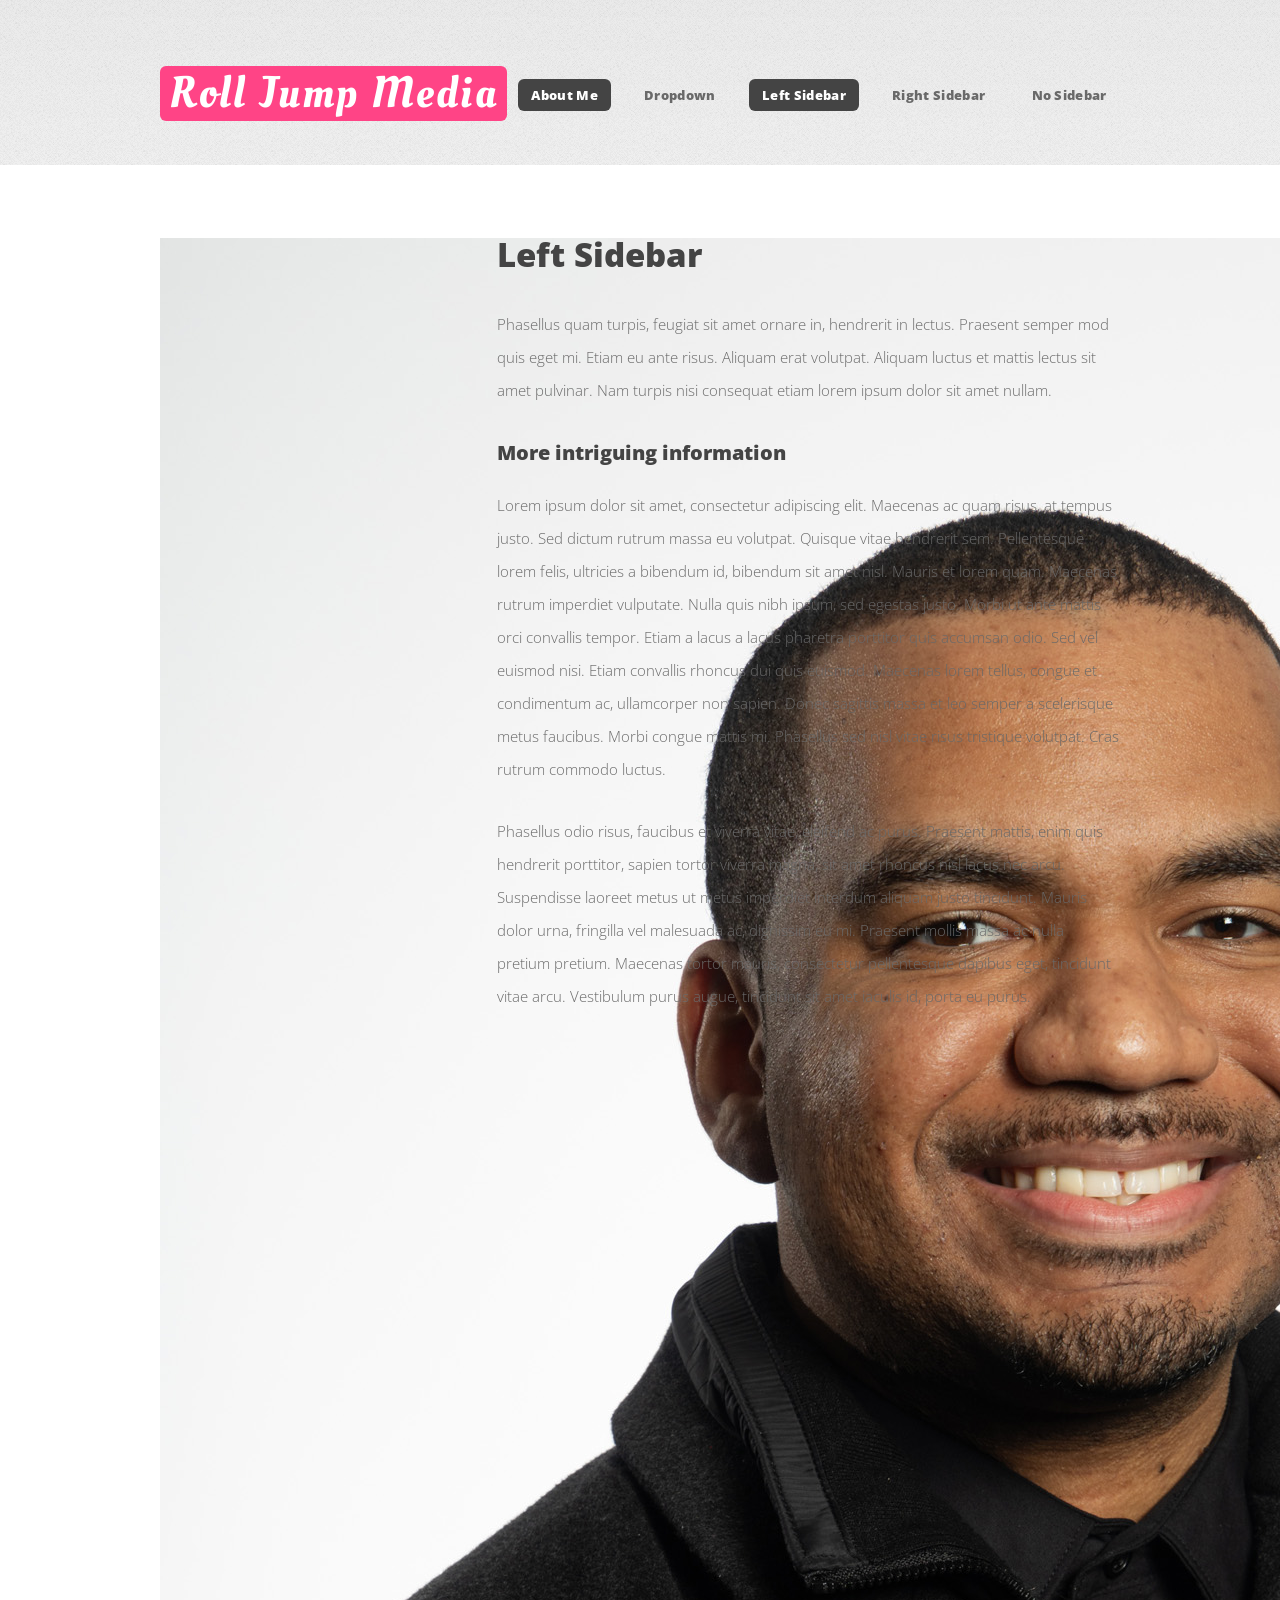
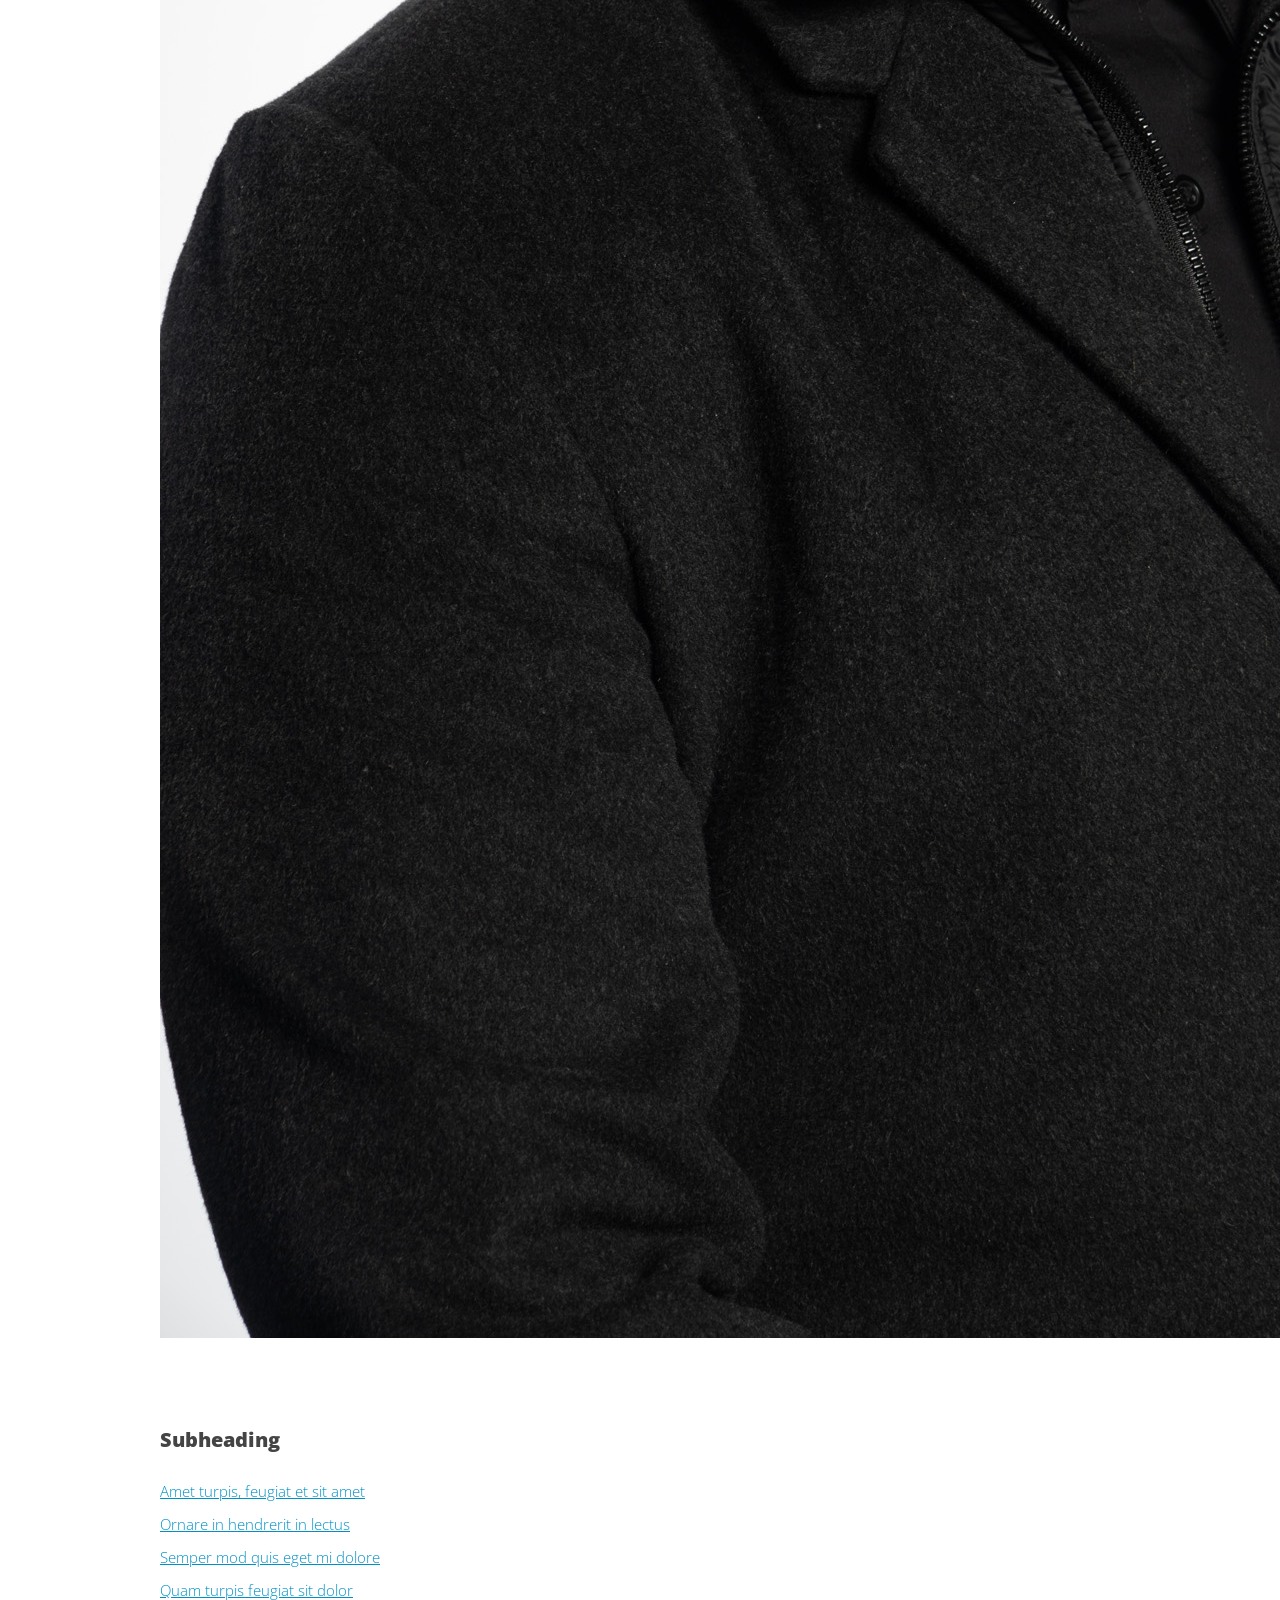
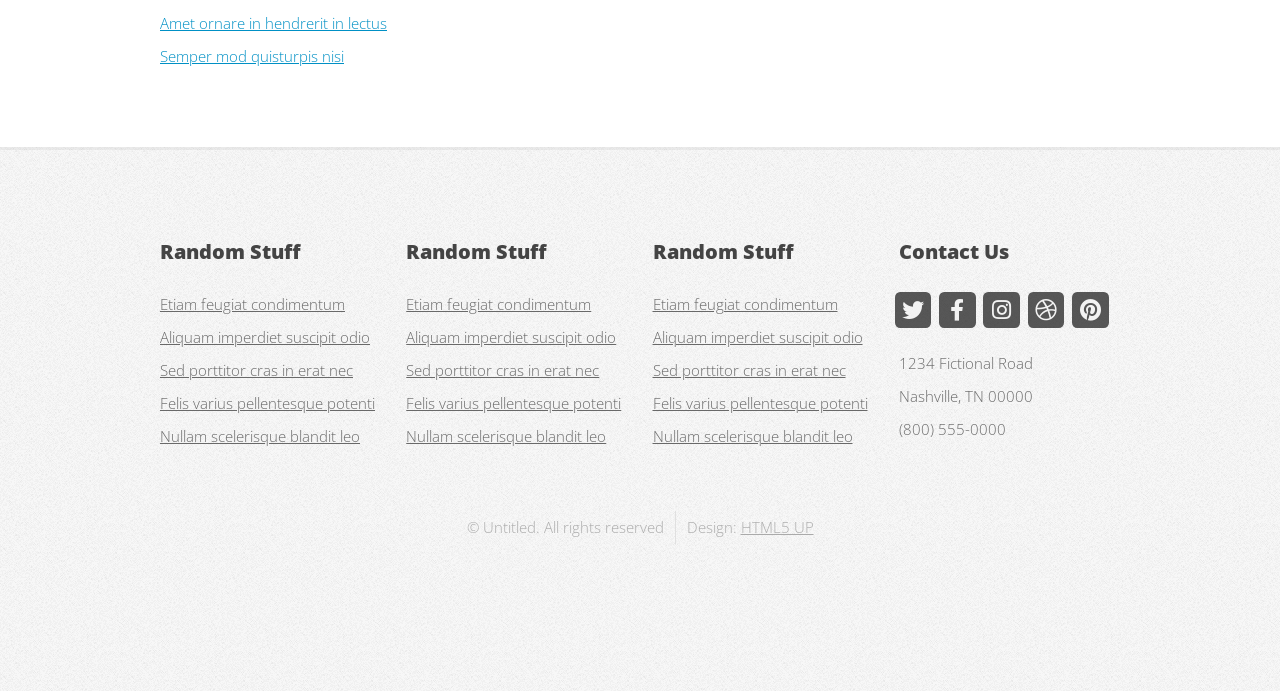
==== commit 9de8d225: "Add files via upload" ====
--- a/about-me.html
+++ b/about-me.html
@@ -6,7 +6,7 @@
 -->
 <html>
 	<head>
-		<title>Verti by HTML5 UP</title>
+		<title>About Me</title>
 		<meta charset="utf-8" />
 		<meta name="viewport" content="width=device-width, initial-scale=1, user-scalable=no" />
 		<link rel="stylesheet" href="assets/css/main.css" />
@@ -20,14 +20,14 @@
 
 						<!-- Logo -->
 							<div id="logo">
-								<h1><a href="index.html">Verti</a></h1>
-								<span>by HTML5 UP</span>
+								<h1><a href="index.html">Roll Jump Media</a></h1>
+								<!--<span>by HTML5 UP</span>-->
 							</div>
 
 						<!-- Nav -->
 							<nav id="nav">
 								<ul>
-									<li><a href="index.html">Welcome</a></li>
+									<li class="current"><a href="about-me.html">About Me</a></li>
 									<li>
 										<a href="#">Dropdown</a>
 										<ul>
@@ -63,7 +63,8 @@
 
 									<!-- Sidebar -->
 										<section>
-											<h3>Subheading</h3>
+											<img src="images/headshot.jpg" alt="Headshot">
+											<!--<h3>Subheading</h3>
 											<p>Phasellus quam turpis, feugiat sit amet ornare in, hendrerit in lectus.
 											Praesent semper mod quis eget mi. Etiam eu ante risus. Aliquam erat volutpat.
 											Aliquam luctus et mattis lectus sit amet pulvinar. Nam turpis nisi
@@ -71,6 +72,7 @@
 											<footer>
 												<a href="#" class="button icon solid fa-info-circle">Find out more</a>
 											</footer>
+										-->
 										</section>
 
 										<section>
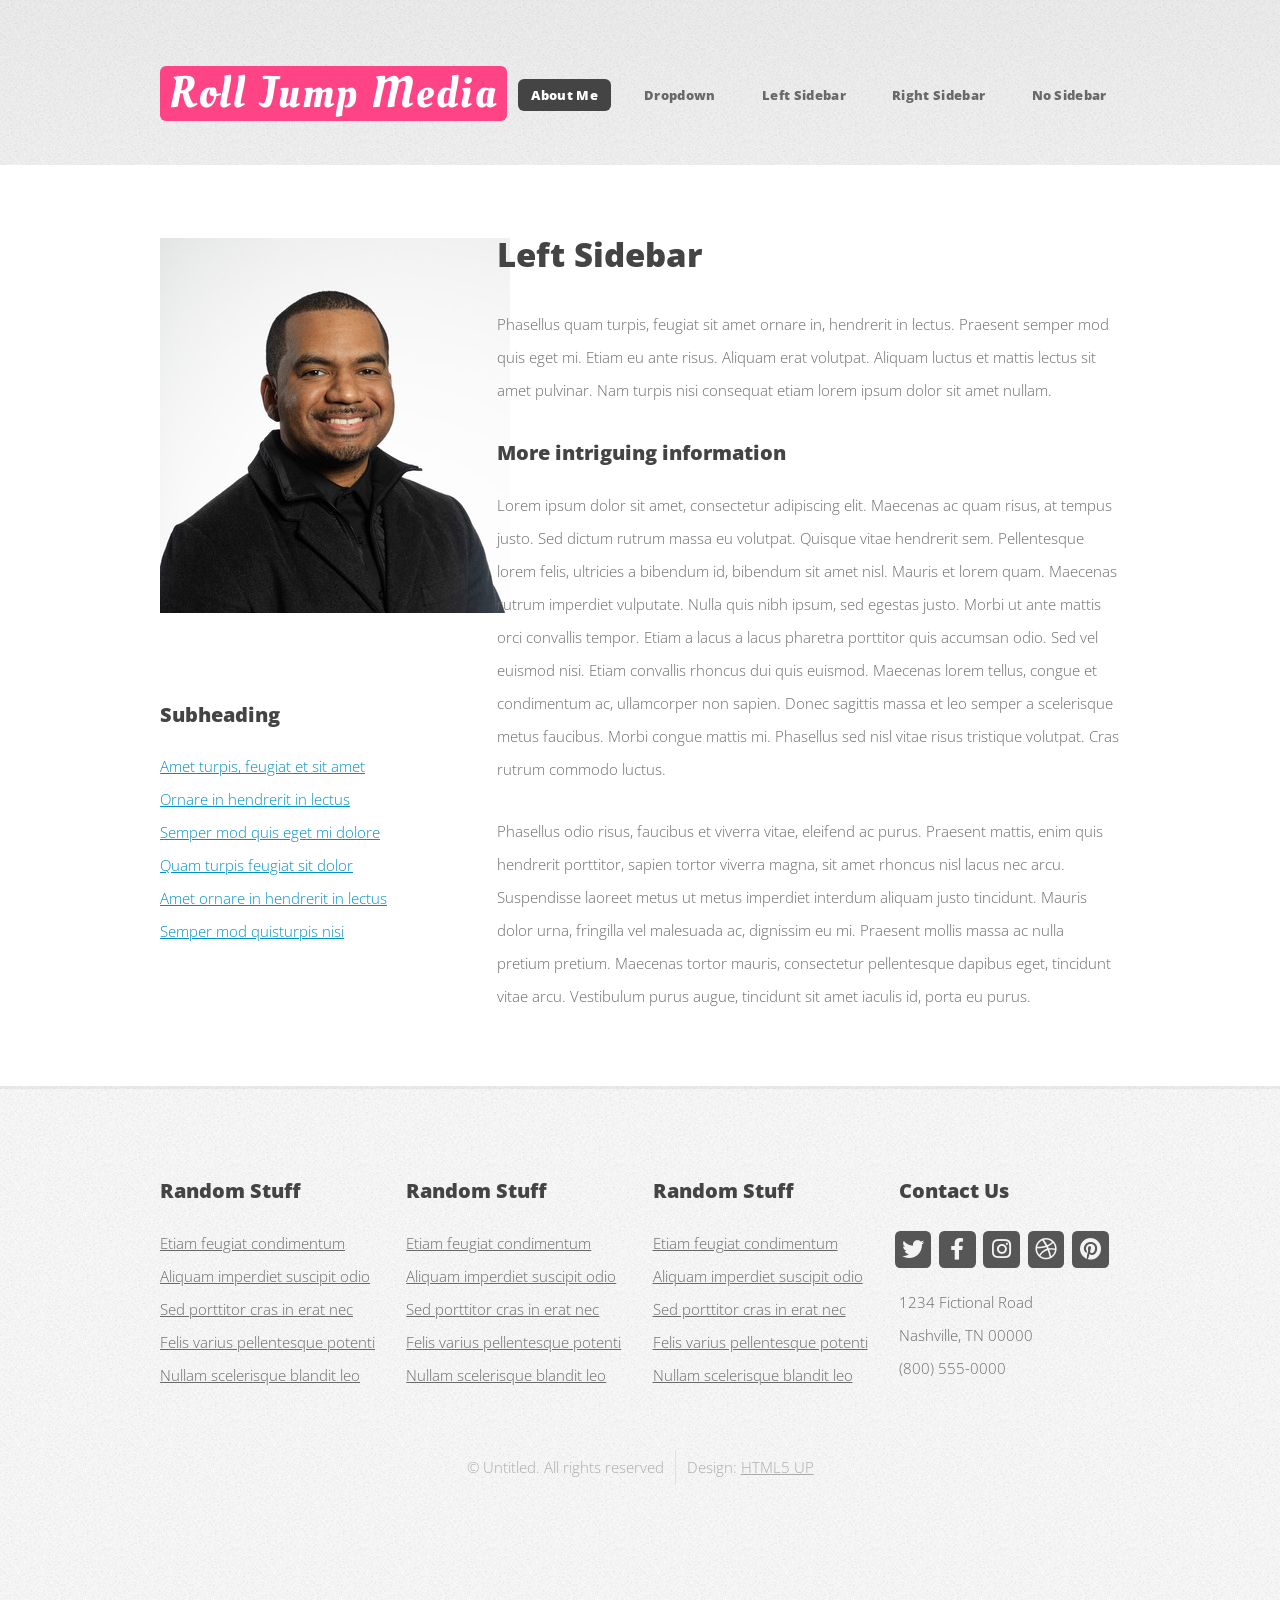
==== commit fab3ee11: "Add files via upload" ====
--- a/about-me.html
+++ b/about-me.html
@@ -45,7 +45,7 @@
 											<li><a href="#">Veroeros feugiat</a></li>
 										</ul>
 									</li>
-									<li class="current"><a href="left-sidebar.html">Left Sidebar</a></li>
+									<li><a href="left-sidebar.html">Left Sidebar</a></li>
 									<li><a href="right-sidebar.html">Right Sidebar</a></li>
 									<li><a href="no-sidebar.html">No Sidebar</a></li>
 								</ul>
@@ -62,8 +62,9 @@
 								<div id="sidebar">
 
 									<!-- Sidebar -->
-										<section>
-											<img src="images/headshot.jpg" alt="Headshot">
+										<section class="image-container">
+											<!--<h3>Subheading</h3>-->
+											<img src="images/headshot.jpg" alt="Headshot" class="'resized-image">
 											<!--<h3>Subheading</h3>
 											<p>Phasellus quam turpis, feugiat sit amet ornare in, hendrerit in lectus.
 											Praesent semper mod quis eget mi. Etiam eu ante risus. Aliquam erat volutpat.
